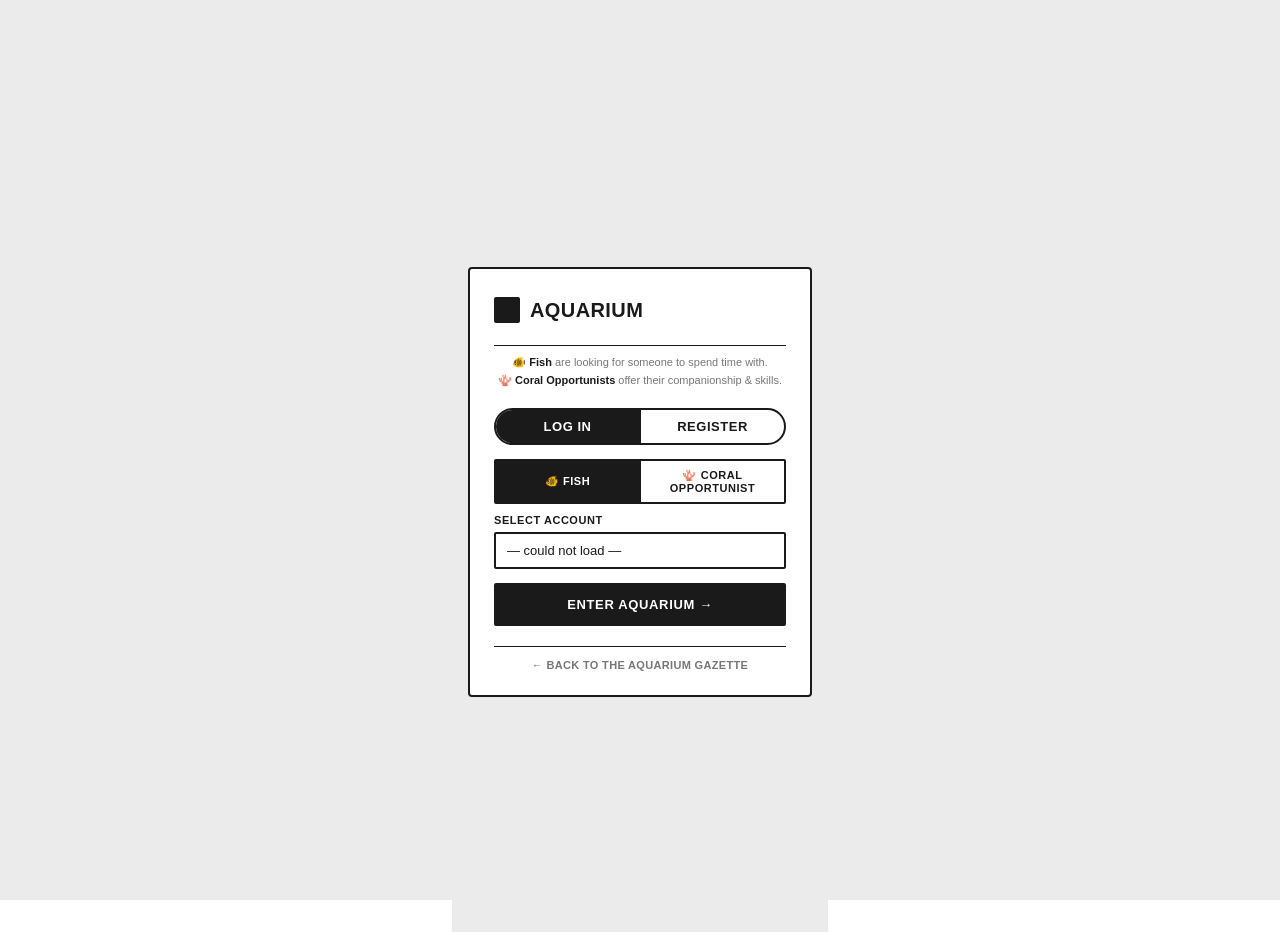
==== client/login.html @ b25a38f6 "feat: add newspaper landing page separate from login" ====
<!DOCTYPE html>
<html lang="en">
<head>
  <meta charset="UTF-8" />
  <meta name="viewport" content="width=device-width, initial-scale=1.0" />
  <title>Aquarium — Log In</title>
  <link rel="stylesheet" href="style.css" />
</head>
<body>

<div class="auth-screen" id="auth-screen">
  <div class="auth-card">

    <div class="auth-logo">
      <div class="auth-logo-icon"></div>
      <span class="auth-logo-name">Aquarium</span>
    </div>

    <p class="auth-tagline">
      <strong>🐠 Fish</strong> are looking for someone to spend time with.<br>
      <strong>🪸 Coral Opportunists</strong> offer their companionship &amp; skills.
    </p>

    <div class="auth-tabs">
      <button class="auth-tab-btn auth-tab-active" id="tab-login"    onclick="switchAuthTab('login')">Log In</button>
      <button class="auth-tab-btn"                  id="tab-register" onclick="switchAuthTab('register')">Register</button>
    </div>

    <div id="auth-login" class="auth-form">
      <div class="type-selector">
        <button class="type-btn type-active" id="login-type-cliente" onclick="setLoginType('cliente')">🐠 Fish</button>
        <button class="type-btn"             id="login-type-ator"    onclick="setLoginType('ator')">🪸 Coral Opportunist</button>
      </div>
      <label class="auth-label">Select account</label>
      <select id="login-select" class="auth-select"></select>
      <button class="auth-submit-btn" onclick="doLogin()">Enter Aquarium →</button>
    </div>

    <div id="auth-register" class="auth-form hidden">
      <div class="type-selector">
        <button class="type-btn type-active" id="reg-type-cliente" onclick="setRegType('cliente')">🐠 Fish</button>
        <button class="type-btn"             id="reg-type-ator"    onclick="setRegType('ator')">🪸 Coral Opportunist</button>
      </div>

      <label class="auth-label">Name</label>
      <input  id="reg-nome"     class="auth-input" type="text"   placeholder="Full name" />

      <label class="auth-label">City</label>
      <input  id="reg-cidade"   class="auth-input" type="text"   placeholder="e.g. Lisbon" />

      <label class="auth-label">Phone</label>
      <input  id="reg-telefone" class="auth-input" type="tel"    placeholder="+351 900 000 000" />

      <div id="reg-ator-fields" class="hidden">
        <label class="auth-label">Age</label>
        <input  id="reg-idade"         class="auth-input" type="number" placeholder="Age" min="18" />
        <label class="auth-label">Nationality</label>
        <input  id="reg-nacionalidade" class="auth-input" type="text"   placeholder="e.g. Portuguese" />
        <label class="auth-label">Gender</label>
        <select id="reg-genero" class="auth-select">
          <option value="neutral">Neutral / Prefer not to say</option>
          <option value="female">Female</option>
          <option value="male">Male</option>
        </select>
        <label class="auth-label">My fish job skills (bio)</label>
        <textarea id="reg-bio-ator" class="auth-textarea" placeholder="Describe what fish jobs you can handle…" rows="3"></textarea>
      </div>

      <div id="reg-cliente-fields">
        <label class="auth-label">My fish job request (bio)</label>
        <textarea id="reg-bio-cliente" class="auth-textarea" placeholder="Describe the fish job you need done…" rows="3"></textarea>
      </div>

      <label class="auth-label">Telegram username <span class="auth-hint">(without @)</span></label>
      <input id="reg-telegram" class="auth-input" type="text" placeholder="your_username" />

      <button type="button" class="geo-btn" id="geo-btn" onclick="fillBrowserLocation()">📍 Use my location</button>

      <label class="auth-label">Latitude <span class="auth-hint">(e.g. 38.7169)</span></label>
      <input  id="reg-lat" class="auth-input" type="number" step="any" placeholder="38.7169" />

      <label class="auth-label">Longitude <span class="auth-hint">(e.g. -9.1399)</span></label>
      <input  id="reg-lon" class="auth-input" type="number" step="any" placeholder="-9.1399" />

      <button class="auth-submit-btn" onclick="doRegister()">Create Account →</button>
    </div>

    <a href="index.html" class="auth-back-link">← Back to The Aquarium Gazette</a>

  </div>
</div>

<div class="mobile-shell hidden" id="app-shell">

  <header class="app-header">
    <div class="brand-mark">
      <div class="brand-icon"></div>
      <span class="brand-name">Aquarium</span>
    </div>
    <div class="header-right">
      <span class="user-chip" id="user-chip"></span>
      <button class="logout-btn" onclick="doLogout()" title="Log out">✕</button>
    </div>
  </header>

  <div class="role-info-banner" id="role-info-banner">
    <span id="role-info-text"></span>
  </div>

  <div class="segment-wrap">
    <div class="segment-capsule" role="tablist">
      <button id="seg-customer" class="seg-btn seg-active" role="tab" aria-selected="true"  onclick="setSegment('customer')">🐠 Fish</button>
      <button id="seg-provider" class="seg-btn"            role="tab" aria-selected="false" onclick="setSegment('provider')">🪸 Coral Opportunist</button>
    </div>
  </div>

  <div class="radius-control" id="radius-control">
    <span class="radius-label">Radius: <strong id="radius-value">50</strong> km</span>
    <input type="range" id="radius-slider" class="radius-slider"
           min="1" max="100" value="50" oninput="onRadiusChange()" />
  </div>

  <main class="swipe-stage" id="swipe-stage">

    <div class="swipe-card" id="swipe-card">

      <div class="avatar-ring" id="avatar-ring">
        <div class="eyes-row" id="avatar-eyes">
          <div class="eye"></div>
          <div class="eye"></div>
        </div>
      </div>

      <span class="distance-badge hidden" id="actor-distance"></span>

      <div class="actor-details">
        <p class="actor-name" id="actor-name">—</p>
        <p class="actor-meta" id="actor-meta">— · —</p>
        <p class="actor-bio"  id="actor-bio"></p>
      </div>

      <div class="action-row">
        <button class="action-btn btn-dislike" id="btn-dislike" onclick="handleSwipe('dislike')" aria-label="Pass">
          <svg class="btn-icon" viewBox="0 0 40 40" fill="none">
            <line x1="8"  y1="8"  x2="32" y2="32" stroke="#1A1A1A" stroke-width="5" stroke-linecap="square"/>
            <line x1="32" y1="8"  x2="8"  y2="32" stroke="#1A1A1A" stroke-width="5" stroke-linecap="square"/>
          </svg>
        </button>
        <button class="action-btn btn-like" id="btn-like" onclick="handleSwipe('like')" aria-label="Like">
          <svg class="btn-icon" viewBox="0 0 40 40" fill="none">
            <polyline points="6,22 15,31 34,10" stroke="#1A1A1A" stroke-width="5" stroke-linecap="square" stroke-linejoin="miter"/>
          </svg>
        </button>
      </div>

    </div>

    <div class="end-state hidden" id="end-state">
      <div class="end-icon"></div>
      <p class="end-label">No Coral Opportunists nearby</p>
      <p class="end-sub">Try expanding the radius or reset your swipes</p>
      <button class="reset-btn" onclick="resetSwipes()">↺ Reset swipes</button>
    </div>

  </main>

  <section class="matches-panel hidden" id="matches-panel">
    <h2 class="panel-heading">Your Fish Jobs</h2>
    <ul class="matches-list" id="matches-list"></ul>
  </section>

  <section class="provider-panel hidden" id="provider-panel">
    <h2 class="panel-heading">Incoming Fish Jobs</h2>
    <ul class="requests-list" id="requests-list"></ul>
  </section>

  <nav class="bottom-nav" id="bottom-nav">
    <button class="nav-btn nav-active" id="nav-swipe"   onclick="showCustomerView('swipe')"   aria-label="Discover">
      <svg viewBox="0 0 24 24" fill="none"><rect x="3" y="3" width="18" height="18" rx="1" stroke="currentColor" stroke-width="2"/><circle cx="12" cy="11" r="3" stroke="currentColor" stroke-width="2"/></svg>
      <span>Discover</span>
    </button>
    <button class="nav-btn"            id="nav-matches" onclick="showCustomerView('matches')" aria-label="My Fish Jobs">
      <svg viewBox="0 0 24 24" fill="none"><path d="M12 21L10.55 19.7C5.4 15.1 2 12.08 2 8.5C2 5.42 4.42 3 7.5 3C9.24 3 10.91 3.81 12 5.09C13.09 3.81 14.76 3 16.5 3C19.58 3 22 5.42 22 8.5C22 12.08 18.6 15.1 13.45 19.7L12 21Z" stroke="currentColor" stroke-width="2"/></svg>
      <span>My Fish Jobs</span>
    </button>
  </nav>

</div>

<div class="match-overlay hidden" id="match-overlay">
  <div class="match-card">
    <div class="match-avatar-lg" id="match-avatar-lg"></div>
    <p class="match-title">Fish Job Matched!</p>
    <p class="match-sub" id="match-sub-text"></p>
    <button class="match-close-btn" onclick="closeMatchOverlay()">Continue</button>
  </div>
</div>

<script src="main.js"></script>
</body>
</html>
---- client/style.css ----
*, *::before, *::after { box-sizing: border-box; margin: 0; padding: 0; }

:root {
  --bg:            #FFFFFF;
  --surface:       #FFFFFF;
  --surface-alt:   #F7F7F7;
  --ink:           #1A1A1A;
  --ink-muted:     #777777;
  --ink-faint:     #CCCCCC;
  --border-thin:   1px solid #1A1A1A;
  --border:        1px solid #1A1A1A;
  --border-action: 2px solid #1A1A1A;
  --radius-card:   4px;
  --radius-pill:   999px;
  --shell-w:       420px;
  --header-h:      52px;
  --nav-h:         60px;
  --shell-pad:     16px;
  --fs-xs: 11px; --fs-sm: 13px; --fs-md: 15px;
  --fs-lg: 20px; --fs-xl: 26px;
  font-family: Arial, Helvetica, sans-serif;
}

html, body {
  height: 100%;
  background: var(--bg);
  color: var(--ink);
  -webkit-font-smoothing: antialiased;
}

.hidden { display: none !important; }

.auth-screen {
  min-height: 100svh;
  display: flex;
  align-items: center;
  justify-content: center;
  padding: 24px 16px;
  background: var(--bg);
}

.auth-card {
  width: 100%;
  max-width: 380px;
  background: var(--surface);
  border: var(--border-action);
  border-radius: var(--radius-card);
  padding: 28px 24px 24px;
  display: flex;
  flex-direction: column;
  gap: 14px;
}

.auth-logo {
  display: flex;
  align-items: center;
  gap: 10px;
  margin-bottom: 4px;
}

.auth-logo-icon {
  width: 26px;
  height: 26px;
  background: var(--ink);
  border-radius: 2px;
  flex-shrink: 0;
}

.auth-logo-name {
  font-size: var(--fs-lg);
  font-weight: 700;
  letter-spacing: 0.02em;
  text-transform: uppercase;
}

.auth-tagline {
  font-size: var(--fs-xs);
  color: var(--ink-muted);
  text-align: center;
  line-height: 1.6;
  padding: 8px 4px 4px;
  border-top: var(--border-thin);
  margin-top: 4px;
}
.auth-tagline strong {
  color: var(--ink);
}

.auth-tabs {
  display: flex;
  border: var(--border-action);
  border-radius: var(--radius-pill);
  overflow: hidden;
}

.auth-tab-btn {
  flex: 1;
  padding: 9px 0;
  background: transparent;
  border: none;
  font-family: inherit;
  font-size: var(--fs-sm);
  font-weight: 700;
  letter-spacing: 0.04em;
  text-transform: uppercase;
  cursor: pointer;
  color: var(--ink);
  transition: background 0.12s, color 0.12s;
}

.auth-tab-btn + .auth-tab-btn { border-left: var(--border-action); }

.auth-tab-btn.auth-tab-active {
  background: var(--ink);
  color: var(--surface);
}

.type-selector {
  display: flex;
  border: var(--border-action);
  overflow: hidden;
  border-radius: 2px;
}

.type-btn {
  flex: 1;
  padding: 8px 0;
  background: transparent;
  border: none;
  font-family: inherit;
  font-size: var(--fs-xs);
  font-weight: 700;
  letter-spacing: 0.05em;
  text-transform: uppercase;
  cursor: pointer;
  color: var(--ink);
  transition: background 0.12s, color 0.12s;
}

.type-btn + .type-btn { border-left: var(--border-action); }

.type-btn.type-active {
  background: var(--ink);
  color: var(--surface);
}

.auth-form {
  display: flex;
  flex-direction: column;
  gap: 10px;
}

.auth-label {
  font-size: var(--fs-xs);
  font-weight: 700;
  letter-spacing: 0.05em;
  text-transform: uppercase;
  color: var(--ink);
  margin-bottom: -4px;
}

.auth-hint {
  font-weight: 400;
  font-style: italic;
  text-transform: none;
  letter-spacing: 0;
  color: var(--ink-muted);
}

.auth-input,
.auth-select,
.auth-textarea {
  width: 100%;
  padding: 9px 11px;
  background: var(--surface);
  border: var(--border-action);
  border-radius: 2px;
  font-family: inherit;
  font-size: var(--fs-sm);
  color: var(--ink);
  outline: none;
  appearance: none;
  -webkit-appearance: none;
  transition: border-color 0.1s;
}

.auth-input:focus,
.auth-select:focus,
.auth-textarea:focus {
  border-color: var(--ink);
  background: var(--surface-alt);
}

.auth-textarea { resize: vertical; min-height: 70px; line-height: 1.5; }

.geo-btn {
  width: 100%;
  padding: 9px;
  background: var(--surface);
  border: var(--border-action);
  border-radius: 2px;
  font-family: inherit;
  font-size: var(--fs-sm);
  font-weight: 600;
  letter-spacing: 0.02em;
  cursor: pointer;
  transition: background 0.12s;
}

.geo-btn:hover   { background: var(--surface-alt); }
.geo-btn:disabled { opacity: 0.45; cursor: wait; }

.auth-submit-btn {
  margin-top: 4px;
  padding: 12px;
  background: var(--ink);
  color: var(--surface);
  border: var(--border-action);
  border-radius: 2px;
  font-family: inherit;
  font-size: var(--fs-sm);
  font-weight: 700;
  letter-spacing: 0.05em;
  text-transform: uppercase;
  cursor: pointer;
  transition: opacity 0.12s;
}

.auth-submit-btn:hover { opacity: 0.82; }

.mobile-shell {
  position: relative;
  display: flex;
  flex-direction: column;
  width: 100%;
  max-width: var(--shell-w);
  min-height: 100svh;
  margin: 0 auto;
  background: var(--bg);
  border-left: var(--border);
  border-right: var(--border);
  overflow: hidden;
}

.app-header {
  height: var(--header-h);
  display: flex;
  align-items: center;
  justify-content: space-between;
  padding: 0 var(--shell-pad);
  border-bottom: var(--border-action);
  background: var(--surface);
  flex-shrink: 0;
}

.role-info-banner {
  padding: 7px var(--shell-pad);
  background: var(--surface-alt);
  border-bottom: var(--border-thin);
  font-size: var(--fs-xs);
  color: var(--ink-muted);
  text-align: center;
  flex-shrink: 0;
  line-height: 1.4;
}
.role-info-banner strong {
  color: var(--ink);
}

.brand-mark {
  display: flex;
  align-items: center;
  gap: 10px;
}

.brand-icon {
  width: 26px;
  height: 26px;
  background: var(--ink);
  border-radius: 2px;
  flex-shrink: 0;
}

.brand-name {
  font-size: var(--fs-md);
  font-weight: 700;
  letter-spacing: 0.04em;
  text-transform: uppercase;
}

.header-right {
  display: flex;
  align-items: center;
  gap: 8px;
}

.user-chip {
  font-size: var(--fs-xs);
  font-weight: 600;
  color: var(--ink-muted);
  max-width: 110px;
  overflow: hidden;
  text-overflow: ellipsis;
  white-space: nowrap;
}

.logout-btn {
  width: 28px;
  height: 28px;
  border: var(--border-action);
  border-radius: 2px;
  background: var(--surface);
  font-size: var(--fs-sm);
  font-weight: 700;
  cursor: pointer;
  display: flex;
  align-items: center;
  justify-content: center;
  flex-shrink: 0;
  transition: background 0.12s, color 0.12s;
}

.logout-btn:hover { background: var(--ink); color: var(--surface); }

.segment-wrap {
  padding: 12px var(--shell-pad) 10px;
  flex-shrink: 0;
}

.segment-capsule {
  display: flex;
  border: var(--border-action);
  border-radius: var(--radius-pill);
  overflow: hidden;
  height: 40px;
}

.seg-btn {
  flex: 1;
  background: transparent;
  border: none;
  cursor: pointer;
  font-family: inherit;
  font-size: var(--fs-sm);
  font-weight: 700;
  letter-spacing: 0.05em;
  text-transform: uppercase;
  color: var(--ink);
  transition: background 0.12s, color 0.12s;
}

.seg-btn + .seg-btn { border-left: var(--border-action); }
.seg-btn.seg-active { background: var(--ink); color: var(--surface); }
.seg-btn:not(.seg-active):hover:not(:disabled) { background: var(--surface-alt); }
.seg-btn:disabled { opacity: 0.3; cursor: not-allowed; }

.radius-control {
  display: flex;
  align-items: center;
  gap: 12px;
  padding: 4px var(--shell-pad) 4px;
  flex-shrink: 0;
}

.radius-label {
  font-size: var(--fs-xs);
  font-weight: 600;
  letter-spacing: 0.04em;
  text-transform: uppercase;
  white-space: nowrap;
  flex-shrink: 0;
  color: var(--ink-muted);
}

.radius-slider {
  flex: 1;
  height: 2px;
  cursor: pointer;
  appearance: none;
  -webkit-appearance: none;
  background: var(--ink);
  border: none;
  outline: none;
}

.radius-slider::-webkit-slider-thumb {
  -webkit-appearance: none;
  width: 16px;
  height: 16px;
  background: var(--surface);
  border: var(--border-action);
  border-radius: 50%;
  cursor: pointer;
}

.radius-slider::-moz-range-thumb {
  width: 16px;
  height: 16px;
  background: var(--surface);
  border: var(--border-action);
  border-radius: 50%;
  cursor: pointer;
}

.swipe-stage {
  flex: 1;
  display: flex;
  flex-direction: column;
  align-items: center;
  justify-content: flex-start;
  padding: 8px var(--shell-pad) 6px;
  overflow: hidden;
}

.swipe-card {
  width: 100%;
  background: var(--surface);
  border: var(--border-action);
  border-radius: var(--radius-card);
  display: flex;
  flex-direction: column;
  align-items: center;
  padding: 20px 16px 0;
  overflow: hidden;
  position: relative;
}

.distance-badge {
  position: absolute;
  top: 10px;
  right: 10px;
  background: var(--surface);
  color: var(--ink);
  font-size: var(--fs-xs);
  font-weight: 600;
  padding: 3px 8px;
  border: var(--border-action);
  border-radius: 2px;
}

.avatar-ring {
  width: 140px;
  height: 140px;
  border-radius: 50%;
  border: var(--border-action);
  background: var(--surface-alt);
  display: flex;
  align-items: center;
  justify-content: center;
  margin-bottom: 14px;
  flex-shrink: 0;
  overflow: hidden;
  background-size: cover;
  background-position: center;
}

.eyes-row { display: flex; gap: 22px; margin-top: -8px; }
.eye { width: 12px; height: 14px; background: var(--ink); border-radius: 50% 50% 42% 42%; }

.actor-details {
  width: 100%;
  text-align: center;
  padding: 0 8px 16px;
}

.actor-name {
  font-size: var(--fs-xl);
  font-weight: 700;
  line-height: 1.15;
  margin-bottom: 4px;
}

.actor-meta {
  font-size: var(--fs-xs);
  color: var(--ink-muted);
  font-weight: 600;
  letter-spacing: 0.05em;
  text-transform: uppercase;
  margin-bottom: 8px;
}

.actor-bio {
  font-size: var(--fs-sm);
  color: var(--ink);
  line-height: 1.5;
  font-style: italic;
  min-height: 1.5em;
}

.action-row {
  display: flex;
  width: 100%;
  border-top: var(--border-action);
  overflow: hidden;
}

.action-btn {
  flex: 1;
  height: 64px;
  border: none;
  background: var(--surface);
  cursor: pointer;
  display: flex;
  align-items: center;
  justify-content: center;
  transition: background 0.12s, color 0.12s;
}

.action-btn:active { background: var(--surface-alt); }
.action-btn:disabled { opacity: 0.3; cursor: not-allowed; }

.btn-dislike {
  border-right: var(--border-action);
}

.btn-dislike:hover:not(:disabled) {
  background: var(--ink);
}

.btn-like:hover:not(:disabled) {
  background: var(--ink);
}

.btn-dislike:hover:not(:disabled) svg line,
.btn-like:hover:not(:disabled) svg polyline {
  stroke: var(--surface);
}

.btn-icon { width: 34px; height: 34px; }

.end-state {
  width: 100%;
  display: flex;
  flex-direction: column;
  align-items: center;
  gap: 12px;
  padding: 40px 20px;
}

.end-icon {
  width: 64px;
  height: 64px;
  border: var(--border-action);
  border-radius: 2px;
  background: var(--surface-alt);
}

.end-label { font-size: var(--fs-lg); font-weight: 700; }
.end-sub   { font-size: var(--fs-sm); color: var(--ink-muted); text-align: center; line-height: 1.5; }

.reset-btn {
  margin-top: 4px;
  padding: 9px 20px;
  background: var(--surface);
  border: var(--border-action);
  border-radius: 2px;
  font-family: inherit;
  font-size: var(--fs-sm);
  font-weight: 700;
  letter-spacing: 0.04em;
  text-transform: uppercase;
  cursor: pointer;
  transition: background 0.12s, color 0.12s;
}

.reset-btn:hover { background: var(--ink); color: var(--surface); }

.matches-panel,
.provider-panel {
  flex: 1;
  overflow-y: auto;
  padding: 14px var(--shell-pad);
}

.panel-heading {
  font-size: var(--fs-lg);
  font-weight: 700;
  margin-bottom: 12px;
  padding-bottom: 10px;
  border-bottom: var(--border-action);
}

.matches-list,
.requests-list {
  list-style: none;
  display: flex;
  flex-direction: column;
  gap: 8px;
}

.list-placeholder {
  padding: 12px 0;
  font-size: var(--fs-sm);
  color: var(--ink-muted);
  line-height: 1.6;
}

.list-error { color: #cc0000; }

.match-item {
  display: flex;
  align-items: center;
  gap: 12px;
  padding: 12px;
  background: var(--surface);
  border: var(--border-action);
  border-radius: var(--radius-card);
}

.match-avatar {
  width: 46px;
  height: 46px;
  border-radius: 50%;
  border: var(--border-action);
  background: var(--surface-alt);
  flex-shrink: 0;
  background-size: cover;
  background-position: center;
}

.match-info { display: flex; flex-direction: column; gap: 2px; flex: 1; min-width: 0; }
.match-name { font-size: var(--fs-md); font-weight: 700; }
.match-meta { font-size: var(--fs-xs); color: var(--ink-muted); font-weight: 600; letter-spacing: 0.04em; text-transform: uppercase; }

.request-item {
  display: flex;
  align-items: flex-start;
  gap: 12px;
  padding: 12px;
  background: var(--surface);
  border: var(--border-action);
  border-radius: var(--radius-card);
}

.request-info {
  flex: 1;
  display: flex;
  flex-direction: column;
  gap: 4px;
  min-width: 0;
}

.request-header {
  display: flex;
  align-items: center;
  gap: 8px;
  flex-wrap: wrap;
}

.request-name { font-size: var(--fs-md); font-weight: 700; white-space: nowrap; overflow: hidden; text-overflow: ellipsis; }

.request-bio {
  font-size: var(--fs-xs);
  color: var(--ink);
  line-height: 1.4;
  font-style: italic;
  border-left: 2px solid var(--ink-faint);
  padding-left: 6px;
  margin-top: 2px;
}

.telegram-link {
  display: inline-flex;
  align-items: center;
  gap: 5px;
  margin-top: 4px;
  padding: 4px 10px;
  background: var(--surface);
  color: var(--ink);
  border: var(--border-action);
  border-radius: 2px;
  font-family: inherit;
  font-size: var(--fs-xs);
  font-weight: 700;
  letter-spacing: 0.03em;
  text-decoration: none;
  transition: background 0.12s, color 0.12s;
}

.telegram-link:hover { background: var(--ink); color: var(--surface); }
.tg-icon { font-style: normal; }

.no-telegram {
  display: inline-block;
  margin-top: 4px;
  font-size: var(--fs-xs);
  color: var(--ink-muted);
  font-style: italic;
}

.contact-locked {
  display: inline-block;
  margin-top: 4px;
  font-size: var(--fs-xs);
  color: var(--ink-muted);
  font-weight: 600;
}

.status-badge {
  display: inline-block;
  padding: 2px 7px;
  font-size: var(--fs-xs);
  font-weight: 700;
  letter-spacing: 0.04em;
  text-transform: uppercase;
  border: var(--border-action);
  border-radius: 2px;
  width: fit-content;
  background: var(--surface-alt);
  color: var(--ink);
}

.badge-confirmed {
  background: var(--ink);
  color: var(--surface);
}

.confirm-btn {
  flex-shrink: 0;
  padding: 8px 12px;
  background: var(--surface);
  color: var(--ink);
  border: var(--border-action);
  border-radius: 2px;
  font-family: inherit;
  font-size: var(--fs-xs);
  font-weight: 700;
  letter-spacing: 0.04em;
  text-transform: uppercase;
  cursor: pointer;
  transition: background 0.12s, color 0.12s;
  align-self: center;
}

.confirm-btn:hover:not(:disabled) { background: var(--ink); color: var(--surface); }
.confirm-btn:disabled { opacity: 0.4; cursor: not-allowed; }

.bottom-nav {
  height: var(--nav-h);
  display: flex;
  border-top: var(--border-action);
  background: var(--surface);
  flex-shrink: 0;
}

.nav-btn {
  flex: 1;
  display: flex;
  flex-direction: column;
  align-items: center;
  justify-content: center;
  gap: 4px;
  background: none;
  border: none;
  cursor: pointer;
  color: var(--ink-muted);
  font-family: inherit;
  font-size: var(--fs-xs);
  font-weight: 700;
  letter-spacing: 0.05em;
  text-transform: uppercase;
  transition: color 0.12s;
}

.nav-btn svg { width: 20px; height: 20px; }
.nav-btn + .nav-btn { border-left: var(--border-action); }
.nav-btn.nav-active { color: var(--ink); }
.nav-btn:not(.nav-active):hover { color: var(--ink); }

.match-overlay {
  position: fixed;
  inset: 0;
  background: rgba(0, 0, 0, 0.55);
  display: flex;
  align-items: center;
  justify-content: center;
  z-index: 900;
  padding: 24px;
}

.match-card {
  background: var(--surface);
  border: var(--border-action);
  border-radius: var(--radius-card);
  display: flex;
  flex-direction: column;
  align-items: center;
  gap: 14px;
  padding: 32px 24px 24px;
  width: 100%;
  max-width: 320px;
}

.match-avatar-lg {
  width: 100px;
  height: 100px;
  border-radius: 50%;
  border: var(--border-action);
  background: var(--surface-alt);
  background-size: cover;
  background-position: center;
}

.match-title { font-size: var(--fs-xl); font-weight: 700; }
.match-sub   { font-size: var(--fs-sm); color: var(--ink-muted); text-align: center; line-height: 1.5; }

.match-close-btn {
  padding: 11px 28px;
  background: var(--ink);
  color: var(--surface);
  border: var(--border-action);
  border-radius: 2px;
  font-family: inherit;
  font-size: var(--fs-sm);
  font-weight: 700;
  letter-spacing: 0.05em;
  text-transform: uppercase;
  cursor: pointer;
  transition: opacity 0.12s;
}

.match-close-btn:hover { opacity: 0.82; }

.toast {
  position: fixed;
  bottom: calc(var(--nav-h) + 12px);
  left: 50%;
  transform: translateX(-50%);
  background: var(--ink);
  color: var(--surface);
  padding: 8px 16px;
  font-size: var(--fs-sm);
  font-weight: 600;
  border: var(--border-action);
  border-radius: 2px;
  pointer-events: none;
  opacity: 0;
  transition: opacity 0.18s;
  white-space: nowrap;
  z-index: 999;
}

.toast.visible { opacity: 1; }

@keyframes swipe-left  { to { transform: translateX(-130%) rotate(-12deg); opacity: 0; } }
@keyframes swipe-right { to { transform: translateX(130%)  rotate(12deg);  opacity: 0; } }

.swipe-card.exit-left  { animation: swipe-left  0.28s ease-in forwards; }
.swipe-card.exit-right { animation: swipe-right 0.28s ease-in forwards; }

@media (min-width: 500px) {
  body {
    display: flex;
    align-items: flex-start;
    justify-content: center;
    min-height: 100vh;
    padding: 32px 16px;
    background: #EBEBEB;
  }

  .mobile-shell {
    min-height: 820px;
    height: 820px;
    margin-bottom: 32px;
    border: var(--border-action);
    border-radius: 8px;
    overflow: hidden;
  }

  .auth-screen { background: #EBEBEB; }
}

.gazette-page {
  min-height: 100svh;
  background: var(--bg);
  color: var(--ink);
}

.gazette-header {
  border-bottom: var(--border-action);
  padding: 20px 16px 16px;
  max-width: 640px;
  margin: 0 auto;
}

.gazette-masthead {
  font-family: Arial, Helvetica, sans-serif;
  font-size: clamp(22px, 6vw, 32px);
  font-weight: 700;
  letter-spacing: 0.06em;
  text-align: center;
  text-transform: uppercase;
  line-height: 1.15;
  border-bottom: var(--border-action);
  padding-bottom: 12px;
  margin-bottom: 10px;
}

.gazette-meta-bar {
  display: flex;
  flex-wrap: wrap;
  justify-content: space-between;
  gap: 6px 12px;
  font-size: var(--fs-xs);
  font-weight: 700;
  letter-spacing: 0.04em;
  text-transform: uppercase;
  border-top: var(--border-thin);
  border-bottom: var(--border-thin);
  padding: 8px 0;
  margin-bottom: 14px;
}

.gazette-access-btn {
  display: block;
  width: 100%;
  padding: 12px 10px;
  background: var(--ink);
  color: var(--surface);
  border: var(--border-action);
  border-radius: 2px;
  font-family: inherit;
  font-size: var(--fs-sm);
  font-weight: 700;
  letter-spacing: 0.04em;
  text-align: center;
  text-decoration: none;
  text-transform: uppercase;
  cursor: pointer;
}

.gazette-access-btn:hover {
  background: var(--surface);
  color: var(--ink);
}

.gazette-main {
  max-width: 640px;
  margin: 0 auto;
  padding: 16px 16px 48px;
}

.gazette-section-title {
  font-size: var(--fs-md);
  font-weight: 700;
  letter-spacing: 0.05em;
  text-transform: uppercase;
  text-align: center;
  border-bottom: var(--border-thin);
  padding-bottom: 10px;
  margin-bottom: 14px;
}

.classifieds-feed {
  display: flex;
  flex-direction: column;
  gap: 10px;
}

.classified-ad {
  border: 1px dashed #1A1A1A;
  padding: 10px 12px;
  cursor: pointer;
  background: var(--surface);
  transition: background 0.12s;
}

.classified-ad:hover,
.classified-ad:focus {
  outline: none;
  background: var(--surface-alt);
}

.classified-ad-name {
  font-size: var(--fs-sm);
  font-weight: 700;
  letter-spacing: 0.03em;
  text-transform: uppercase;
  margin-bottom: 4px;
}

.classified-ad-meta,
.classified-ad-bio,
.classified-ad-loc {
  font-size: var(--fs-xs);
  line-height: 1.45;
  letter-spacing: 0.02em;
  text-transform: uppercase;
  margin-bottom: 3px;
}

.classified-ad-loc {
  margin-bottom: 0;
  font-weight: 700;
}

.classified-status {
  font-size: var(--fs-xs);
  letter-spacing: 0.04em;
  text-transform: uppercase;
  text-align: center;
  padding: 24px 8px;
  border: 1px dashed #1A1A1A;
}

.classifieds-sentinel {
  height: 1px;
  margin-top: 8px;
}

.auth-back-link {
  display: block;
  margin-top: 6px;
  font-size: var(--fs-xs);
  font-weight: 700;
  letter-spacing: 0.03em;
  text-transform: uppercase;
  text-align: center;
  color: var(--ink-muted);
  text-decoration: none;
  border-top: var(--border-thin);
  padding-top: 12px;
}

.auth-back-link:hover {
  color: var(--ink);
}

@media (min-width: 500px) {
  body.gazette-page {
    display: block;
    padding: 24px 16px 40px;
    background: #EBEBEB;
  }

  .gazette-header,
  .gazette-main {
    background: var(--surface);
    border-left: var(--border-action);
    border-right: var(--border-action);
  }

  .gazette-header {
    border-top: var(--border-action);
    padding: 24px 20px 18px;
  }

  .gazette-main {
    border-bottom: var(--border-action);
    padding: 18px 20px 40px;
  }
}
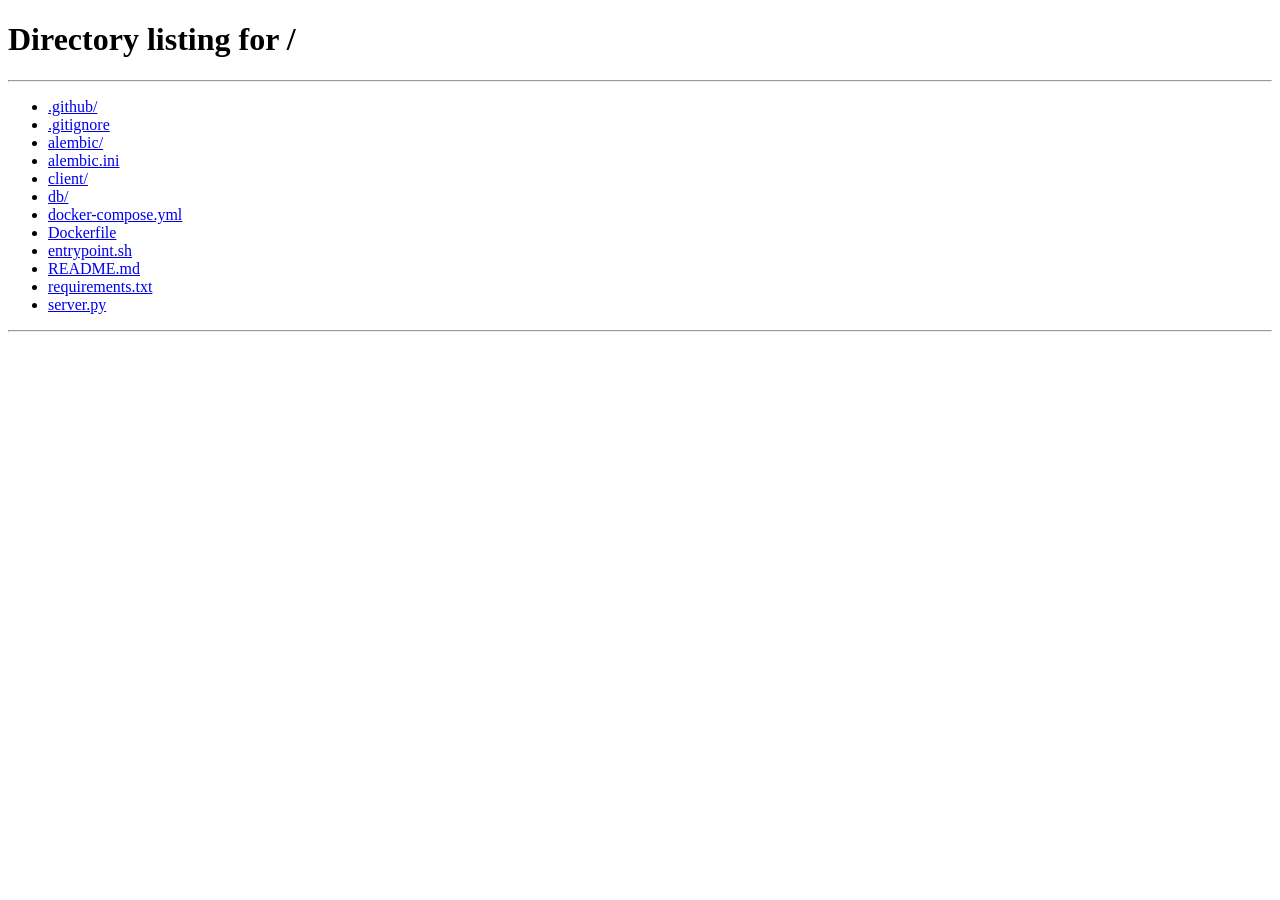
==== commit 63803d29: "fix: unified gazette landing on" ====
--- a/client/login.html
+++ b/client/login.html
@@ -2,200 +2,9 @@
 <html lang="en">
 <head>
   <meta charset="UTF-8" />
-  <meta name="viewport" content="width=device-width, initial-scale=1.0" />
-  <title>Aquarium — Log In</title>
-  <link rel="stylesheet" href="style.css" />
+  <meta http-equiv="refresh" content="0;url=/" />
+  <script>location.replace("/");</script>
+  <title>Redirecting…</title>
 </head>
-<body>
-
-<div class="auth-screen" id="auth-screen">
-  <div class="auth-card">
-
-    <div class="auth-logo">
-      <div class="auth-logo-icon"></div>
-      <span class="auth-logo-name">Aquarium</span>
-    </div>
-
-    <p class="auth-tagline">
-      <strong>🐠 Fish</strong> are looking for someone to spend time with.<br>
-      <strong>🪸 Coral Opportunists</strong> offer their companionship &amp; skills.
-    </p>
-
-    <div class="auth-tabs">
-      <button class="auth-tab-btn auth-tab-active" id="tab-login"    onclick="switchAuthTab('login')">Log In</button>
-      <button class="auth-tab-btn"                  id="tab-register" onclick="switchAuthTab('register')">Register</button>
-    </div>
-
-    <div id="auth-login" class="auth-form">
-      <div class="type-selector">
-        <button class="type-btn type-active" id="login-type-cliente" onclick="setLoginType('cliente')">🐠 Fish</button>
-        <button class="type-btn"             id="login-type-ator"    onclick="setLoginType('ator')">🪸 Coral Opportunist</button>
-      </div>
-      <label class="auth-label">Select account</label>
-      <select id="login-select" class="auth-select"></select>
-      <button class="auth-submit-btn" onclick="doLogin()">Enter Aquarium →</button>
-    </div>
-
-    <div id="auth-register" class="auth-form hidden">
-      <div class="type-selector">
-        <button class="type-btn type-active" id="reg-type-cliente" onclick="setRegType('cliente')">🐠 Fish</button>
-        <button class="type-btn"             id="reg-type-ator"    onclick="setRegType('ator')">🪸 Coral Opportunist</button>
-      </div>
-
-      <label class="auth-label">Name</label>
-      <input  id="reg-nome"     class="auth-input" type="text"   placeholder="Full name" />
-
-      <label class="auth-label">City</label>
-      <input  id="reg-cidade"   class="auth-input" type="text"   placeholder="e.g. Lisbon" />
-
-      <label class="auth-label">Phone</label>
-      <input  id="reg-telefone" class="auth-input" type="tel"    placeholder="+351 900 000 000" />
-
-      <div id="reg-ator-fields" class="hidden">
-        <label class="auth-label">Age</label>
-        <input  id="reg-idade"         class="auth-input" type="number" placeholder="Age" min="18" />
-        <label class="auth-label">Nationality</label>
-        <input  id="reg-nacionalidade" class="auth-input" type="text"   placeholder="e.g. Portuguese" />
-        <label class="auth-label">Gender</label>
-        <select id="reg-genero" class="auth-select">
-          <option value="neutral">Neutral / Prefer not to say</option>
-          <option value="female">Female</option>
-          <option value="male">Male</option>
-        </select>
-        <label class="auth-label">My fish job skills (bio)</label>
-        <textarea id="reg-bio-ator" class="auth-textarea" placeholder="Describe what fish jobs you can handle…" rows="3"></textarea>
-      </div>
-
-      <div id="reg-cliente-fields">
-        <label class="auth-label">My fish job request (bio)</label>
-        <textarea id="reg-bio-cliente" class="auth-textarea" placeholder="Describe the fish job you need done…" rows="3"></textarea>
-      </div>
-
-      <label class="auth-label">Telegram username <span class="auth-hint">(without @)</span></label>
-      <input id="reg-telegram" class="auth-input" type="text" placeholder="your_username" />
-
-      <button type="button" class="geo-btn" id="geo-btn" onclick="fillBrowserLocation()">📍 Use my location</button>
-
-      <label class="auth-label">Latitude <span class="auth-hint">(e.g. 38.7169)</span></label>
-      <input  id="reg-lat" class="auth-input" type="number" step="any" placeholder="38.7169" />
-
-      <label class="auth-label">Longitude <span class="auth-hint">(e.g. -9.1399)</span></label>
-      <input  id="reg-lon" class="auth-input" type="number" step="any" placeholder="-9.1399" />
-
-      <button class="auth-submit-btn" onclick="doRegister()">Create Account →</button>
-    </div>
-
-    <a href="index.html" class="auth-back-link">← Back to The Aquarium Gazette</a>
-
-  </div>
-</div>
-
-<div class="mobile-shell hidden" id="app-shell">
-
-  <header class="app-header">
-    <div class="brand-mark">
-      <div class="brand-icon"></div>
-      <span class="brand-name">Aquarium</span>
-    </div>
-    <div class="header-right">
-      <span class="user-chip" id="user-chip"></span>
-      <button class="logout-btn" onclick="doLogout()" title="Log out">✕</button>
-    </div>
-  </header>
-
-  <div class="role-info-banner" id="role-info-banner">
-    <span id="role-info-text"></span>
-  </div>
-
-  <div class="segment-wrap">
-    <div class="segment-capsule" role="tablist">
-      <button id="seg-customer" class="seg-btn seg-active" role="tab" aria-selected="true"  onclick="setSegment('customer')">🐠 Fish</button>
-      <button id="seg-provider" class="seg-btn"            role="tab" aria-selected="false" onclick="setSegment('provider')">🪸 Coral Opportunist</button>
-    </div>
-  </div>
-
-  <div class="radius-control" id="radius-control">
-    <span class="radius-label">Radius: <strong id="radius-value">50</strong> km</span>
-    <input type="range" id="radius-slider" class="radius-slider"
-           min="1" max="100" value="50" oninput="onRadiusChange()" />
-  </div>
-
-  <main class="swipe-stage" id="swipe-stage">
-
-    <div class="swipe-card" id="swipe-card">
-
-      <div class="avatar-ring" id="avatar-ring">
-        <div class="eyes-row" id="avatar-eyes">
-          <div class="eye"></div>
-          <div class="eye"></div>
-        </div>
-      </div>
-
-      <span class="distance-badge hidden" id="actor-distance"></span>
-
-      <div class="actor-details">
-        <p class="actor-name" id="actor-name">—</p>
-        <p class="actor-meta" id="actor-meta">— · —</p>
-        <p class="actor-bio"  id="actor-bio"></p>
-      </div>
-
-      <div class="action-row">
-        <button class="action-btn btn-dislike" id="btn-dislike" onclick="handleSwipe('dislike')" aria-label="Pass">
-          <svg class="btn-icon" viewBox="0 0 40 40" fill="none">
-            <line x1="8"  y1="8"  x2="32" y2="32" stroke="#1A1A1A" stroke-width="5" stroke-linecap="square"/>
-            <line x1="32" y1="8"  x2="8"  y2="32" stroke="#1A1A1A" stroke-width="5" stroke-linecap="square"/>
-          </svg>
-        </button>
-        <button class="action-btn btn-like" id="btn-like" onclick="handleSwipe('like')" aria-label="Like">
-          <svg class="btn-icon" viewBox="0 0 40 40" fill="none">
-            <polyline points="6,22 15,31 34,10" stroke="#1A1A1A" stroke-width="5" stroke-linecap="square" stroke-linejoin="miter"/>
-          </svg>
-        </button>
-      </div>
-
-    </div>
-
-    <div class="end-state hidden" id="end-state">
-      <div class="end-icon"></div>
-      <p class="end-label">No Coral Opportunists nearby</p>
-      <p class="end-sub">Try expanding the radius or reset your swipes</p>
-      <button class="reset-btn" onclick="resetSwipes()">↺ Reset swipes</button>
-    </div>
-
-  </main>
-
-  <section class="matches-panel hidden" id="matches-panel">
-    <h2 class="panel-heading">Your Fish Jobs</h2>
-    <ul class="matches-list" id="matches-list"></ul>
-  </section>
-
-  <section class="provider-panel hidden" id="provider-panel">
-    <h2 class="panel-heading">Incoming Fish Jobs</h2>
-    <ul class="requests-list" id="requests-list"></ul>
-  </section>
-
-  <nav class="bottom-nav" id="bottom-nav">
-    <button class="nav-btn nav-active" id="nav-swipe"   onclick="showCustomerView('swipe')"   aria-label="Discover">
-      <svg viewBox="0 0 24 24" fill="none"><rect x="3" y="3" width="18" height="18" rx="1" stroke="currentColor" stroke-width="2"/><circle cx="12" cy="11" r="3" stroke="currentColor" stroke-width="2"/></svg>
-      <span>Discover</span>
-    </button>
-    <button class="nav-btn"            id="nav-matches" onclick="showCustomerView('matches')" aria-label="My Fish Jobs">
-      <svg viewBox="0 0 24 24" fill="none"><path d="M12 21L10.55 19.7C5.4 15.1 2 12.08 2 8.5C2 5.42 4.42 3 7.5 3C9.24 3 10.91 3.81 12 5.09C13.09 3.81 14.76 3 16.5 3C19.58 3 22 5.42 22 8.5C22 12.08 18.6 15.1 13.45 19.7L12 21Z" stroke="currentColor" stroke-width="2"/></svg>
-      <span>My Fish Jobs</span>
-    </button>
-  </nav>
-
-</div>
-
-<div class="match-overlay hidden" id="match-overlay">
-  <div class="match-card">
-    <div class="match-avatar-lg" id="match-avatar-lg"></div>
-    <p class="match-title">Fish Job Matched!</p>
-    <p class="match-sub" id="match-sub-text"></p>
-    <button class="match-close-btn" onclick="closeMatchOverlay()">Continue</button>
-  </div>
-</div>
-
-<script src="main.js"></script>
-</body>
+<body></body>
 </html>
